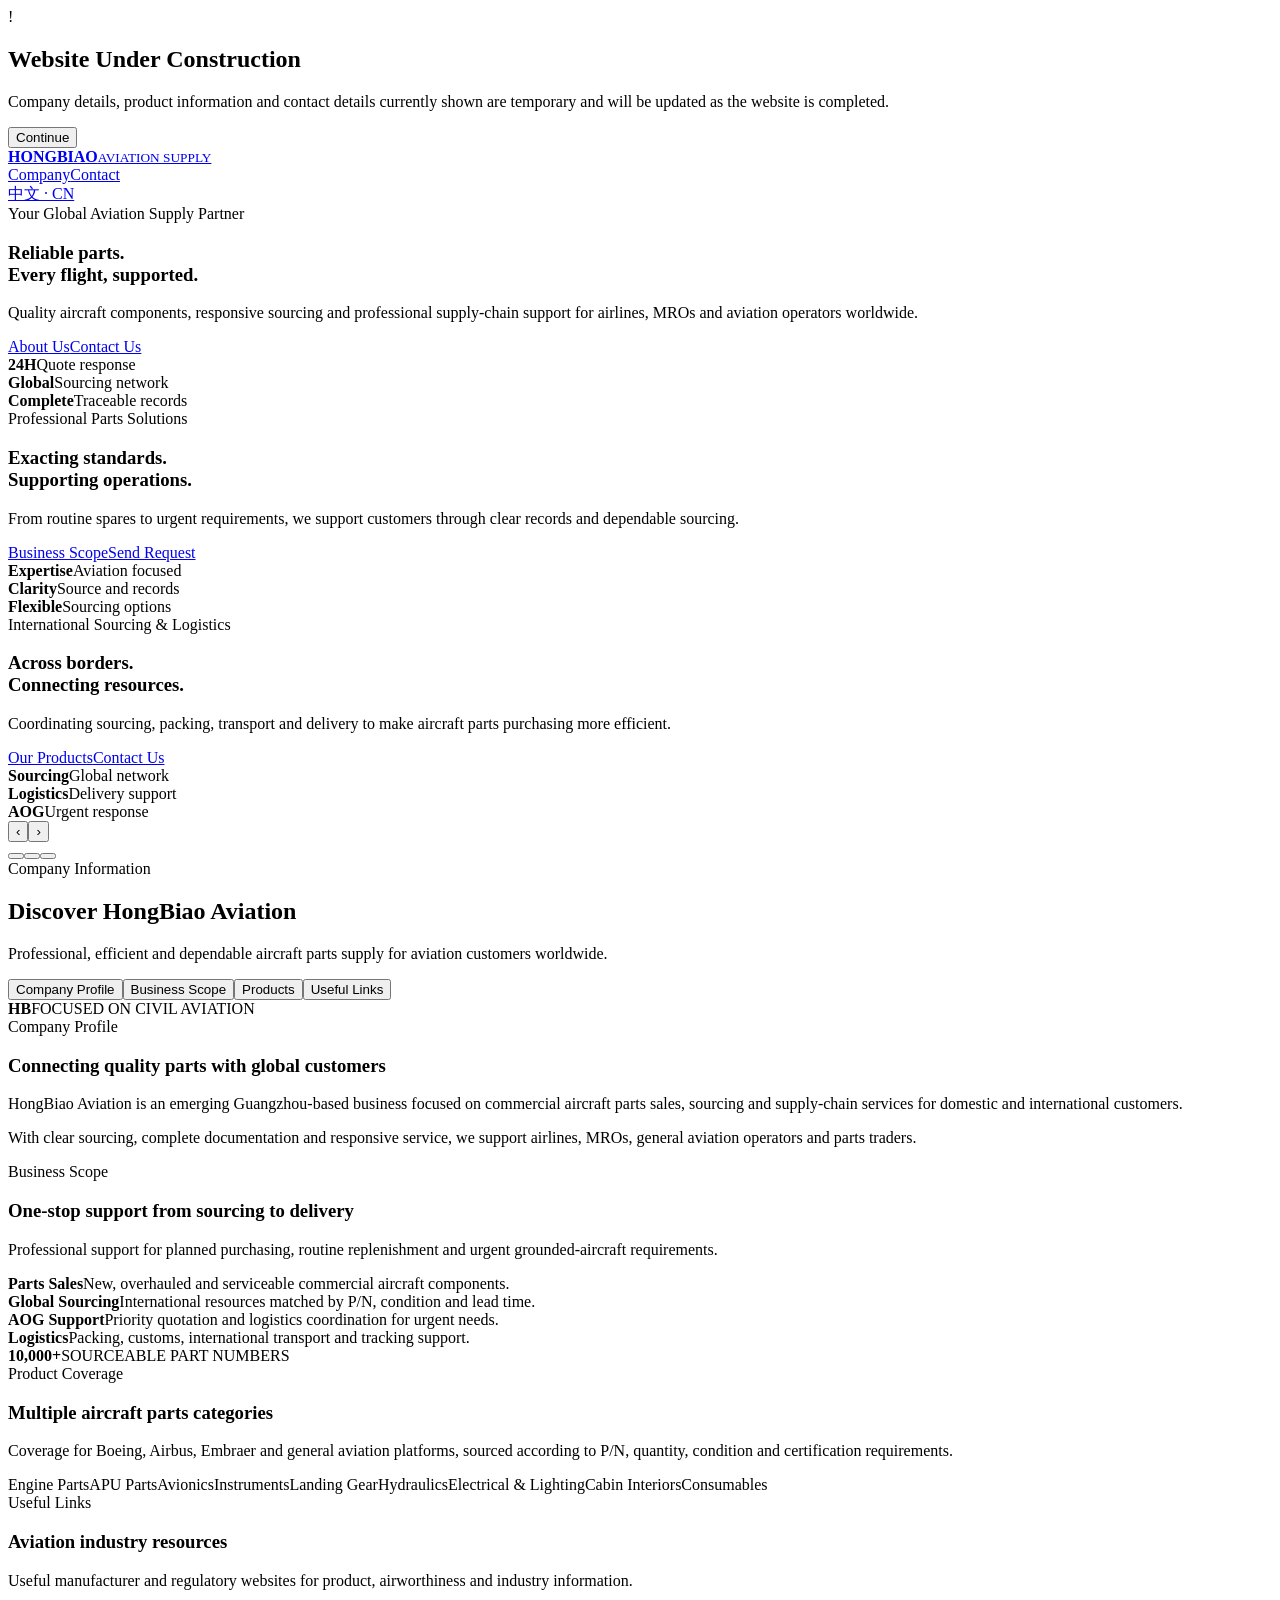
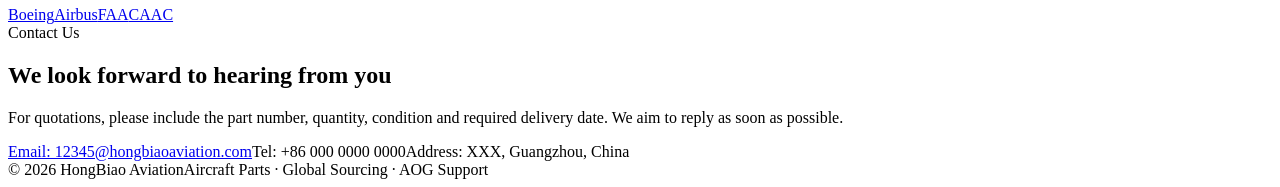
==== en.html @ 5df6536f "Create en.html" ====
<!DOCTYPE html>
<html lang="en">
<head>
  <meta charset="UTF-8"><meta name="viewport" content="width=device-width, initial-scale=1.0">
  <meta name="description" content="HongBiao Aviation provides aircraft parts sourcing and global supply-chain support.">
  <title>HongBiao Aviation | Reliable Aircraft Parts</title><link rel="stylesheet" href="styles.css">
</head>
<body>
  <div class="construction-modal" id="construction-modal" role="dialog" aria-modal="true" aria-labelledby="construction-title">
    <div class="construction-dialog">
      <div class="construction-icon">!</div>
      <h2 id="construction-title">Website Under Construction</h2>
      <p>Company details, product information and contact details currently shown are temporary and will be updated as the website is completed.</p>
      <button class="btn btn-primary" id="construction-close" type="button">Continue</button>
    </div>
  </div>
  <header class="site-header"><div class="container nav">
    <a class="brand" href="#top"><span class="brand-mark"></span><span><strong>HONGBIAO</strong><small>AVIATION SUPPLY</small></span></a>
    <nav class="nav-links"><a href="#information">Company</a><a href="#contact">Contact</a></nav>
    <a class="language" href="index.html">中文 · CN</a>
  </div></header>
  <main id="top">
    <section class="hero-carousel" aria-label="Company image carousel"><div class="hero-track"><div class="hero-slide"><section class="hero">
      <div class="container hero-grid"><div><div class="eyebrow">Your Global Aviation Supply Partner</div><h1>Reliable parts.<br><span>Every flight, supported.</span></h1><p class="hero-copy">Quality aircraft components, responsive sourcing and professional supply-chain support for airlines, MROs and aviation operators worldwide.</p><div class="actions"><a class="btn btn-primary" href="#information">About Us</a><a class="btn btn-secondary" href="#contact">Contact Us</a></div></div>
      <div class="plane-scene" aria-label="Commercial aircraft illustration"><div class="sun"></div><div class="plane"><div class="tail"></div><div class="fuselage"></div><div class="windows"></div><div class="wing"></div><div class="engine"></div></div><div class="runway-line"></div></div></div>
      <div class="stat-strip"><div class="container stats"><div class="stat"><strong>24H</strong><span>Quote response</span></div><div class="stat"><strong>Global</strong><span>Sourcing network</span></div><div class="stat"><strong>Complete</strong><span>Traceable records</span></div></div></div>
    </section></div>
    <div class="hero-slide"><section class="hero"><div class="container hero-grid"><div><div class="eyebrow">Professional Parts Solutions</div><h1>Exacting standards.<br><span>Supporting operations.</span></h1><p class="hero-copy">From routine spares to urgent requirements, we support customers through clear records and dependable sourcing.</p><div class="actions"><a class="btn btn-primary" href="#information">Business Scope</a><a class="btn btn-secondary" href="#contact">Send Request</a></div></div><div class="plane-scene"><div class="sun"></div><div class="turbine-visual"></div></div></div><div class="stat-strip"><div class="container stats"><div class="stat"><strong>Expertise</strong><span>Aviation focused</span></div><div class="stat"><strong>Clarity</strong><span>Source and records</span></div><div class="stat"><strong>Flexible</strong><span>Sourcing options</span></div></div></div></section></div>
    <div class="hero-slide"><section class="hero"><div class="container hero-grid"><div><div class="eyebrow">International Sourcing & Logistics</div><h1>Across borders.<br><span>Connecting resources.</span></h1><p class="hero-copy">Coordinating sourcing, packing, transport and delivery to make aircraft parts purchasing more efficient.</p><div class="actions"><a class="btn btn-primary" href="#information">Our Products</a><a class="btn btn-secondary" href="#contact">Contact Us</a></div></div><div class="plane-scene"><div class="sun"></div><div class="cargo-scene"><div class="cargo-plane"></div><div class="cargo-box box-one"></div><div class="cargo-box box-two"></div></div></div></div><div class="stat-strip"><div class="container stats"><div class="stat"><strong>Sourcing</strong><span>Global network</span></div><div class="stat"><strong>Logistics</strong><span>Delivery support</span></div><div class="stat"><strong>AOG</strong><span>Urgent response</span></div></div></div></section></div></div>
    <button class="carousel-arrow carousel-prev" type="button" aria-label="Previous slide">‹</button><button class="carousel-arrow carousel-next" type="button" aria-label="Next slide">›</button><div class="carousel-dots"><button class="carousel-dot active" type="button" aria-label="Slide 1"></button><button class="carousel-dot" type="button" aria-label="Slide 2"></button><button class="carousel-dot" type="button" aria-label="Slide 3"></button></div></section>
    <section class="tabs-section" id="information"><div class="container">
      <div class="tabs-intro"><div class="kicker">Company Information</div><h2>Discover HongBiao Aviation</h2><p>Professional, efficient and dependable aircraft parts supply for aviation customers worldwide.</p></div>
      <div class="tab-shell">
        <div class="tab-list" role="tablist"><button class="tab-button active" data-tab="intro" role="tab">Company Profile</button><button class="tab-button" data-tab="business" role="tab">Business Scope</button><button class="tab-button" data-tab="products" role="tab">Products</button><button class="tab-button" data-tab="links" role="tab">Useful Links</button></div>
        <article class="tab-panel active" id="intro"><div class="tab-layout"><div class="tab-feature"><div><strong>HB</strong><span>FOCUSED ON CIVIL AVIATION</span></div></div><div><div class="tab-label">Company Profile</div><h3>Connecting quality parts with global customers</h3><p>HongBiao Aviation is an emerging Guangzhou-based business focused on commercial aircraft parts sales, sourcing and supply-chain services for domestic and international customers.</p><p>With clear sourcing, complete documentation and responsive service, we support airlines, MROs, general aviation operators and parts traders.</p></div></div></article>
        <article class="tab-panel" id="business"><div class="tab-layout"><div><div class="tab-label">Business Scope</div><h3>One-stop support from sourcing to delivery</h3><p>Professional support for planned purchasing, routine replenishment and urgent grounded-aircraft requirements.</p></div><div class="info-grid"><div class="info-item"><strong>Parts Sales</strong><span>New, overhauled and serviceable commercial aircraft components.</span></div><div class="info-item"><strong>Global Sourcing</strong><span>International resources matched by P/N, condition and lead time.</span></div><div class="info-item"><strong>AOG Support</strong><span>Priority quotation and logistics coordination for urgent needs.</span></div><div class="info-item"><strong>Logistics</strong><span>Packing, customs, international transport and tracking support.</span></div></div></div></article>
        <article class="tab-panel" id="products"><div class="tab-layout"><div class="tab-feature"><div><strong>10,000+</strong><span>SOURCEABLE PART NUMBERS</span></div></div><div><div class="tab-label">Product Coverage</div><h3>Multiple aircraft parts categories</h3><p>Coverage for Boeing, Airbus, Embraer and general aviation platforms, sourced according to P/N, quantity, condition and certification requirements.</p><div class="product-tags"><span>Engine Parts</span><span>APU Parts</span><span>Avionics</span><span>Instruments</span><span>Landing Gear</span><span>Hydraulics</span><span>Electrical & Lighting</span><span>Cabin Interiors</span><span>Consumables</span></div></div></div></article>
        <article class="tab-panel" id="links"><div class="tab-layout"><div><div class="tab-label">Useful Links</div><h3>Aviation industry resources</h3><p>Useful manufacturer and regulatory websites for product, airworthiness and industry information.</p></div><div class="friend-links"><a href="https://www.boeing.com" target="_blank" rel="noopener">Boeing</a><a href="https://www.airbus.com" target="_blank" rel="noopener">Airbus</a><a href="https://www.faa.gov" target="_blank" rel="noopener">FAA</a><a href="http://www.caac.gov.cn" target="_blank" rel="noopener">CAAC</a></div></div></article>
      </div>
    </div></section>
    <section class="simple-contact" id="contact"><div class="container simple-contact-grid"><div><div class="kicker">Contact Us</div><h2>We look forward to hearing from you</h2><p>For quotations, please include the part number, quantity, condition and required delivery date. We aim to reply as soon as possible.</p></div><div class="contact-box"><a href="mailto:12345@hongbiaoaviation.com">Email: 12345@hongbiaoaviation.com</a><span>Tel: +86 000 0000 0000</span><span>Address: XXX, Guangzhou, China</span></div></div></section>
  </main>
  <footer class="footer"><div class="container footer-row"><span>© 2026 HongBiao Aviation</span><span>Aircraft Parts · Global Sourcing · AOG Support</span></div></footer>
  <script>
    const constructionModal = document.getElementById('construction-modal');
    document.getElementById('construction-close').addEventListener('click', () => {
      constructionModal.hidden = true;
    });
    document.querySelectorAll('.tab-button').forEach(button => button.addEventListener('click', () => {
      document.querySelectorAll('.tab-button, .tab-panel').forEach(item => item.classList.remove('active'));
      button.classList.add('active'); document.getElementById(button.dataset.tab).classList.add('active');
    }));
    const track = document.querySelector('.hero-track'), slides = document.querySelectorAll('.hero-slide'), dots = document.querySelectorAll('.carousel-dot');
    let currentSlide = 0, carouselTimer;
    function showSlide(index) { currentSlide = (index + slides.length) % slides.length; track.style.transform = `translateX(-${currentSlide * 100}%)`; dots.forEach((dot, i) => dot.classList.toggle('active', i === currentSlide)); }
    function startCarousel() { clearInterval(carouselTimer); carouselTimer = setInterval(() => showSlide(currentSlide + 1), 5000); }
    document.querySelector('.carousel-prev').addEventListener('click', () => { showSlide(currentSlide - 1); startCarousel(); });
    document.querySelector('.carousel-next').addEventListener('click', () => { showSlide(currentSlide + 1); startCarousel(); });
    dots.forEach((dot, i) => dot.addEventListener('click', () => { showSlide(i); startCarousel(); }));
    startCarousel();
  </script>
</body>
</html>
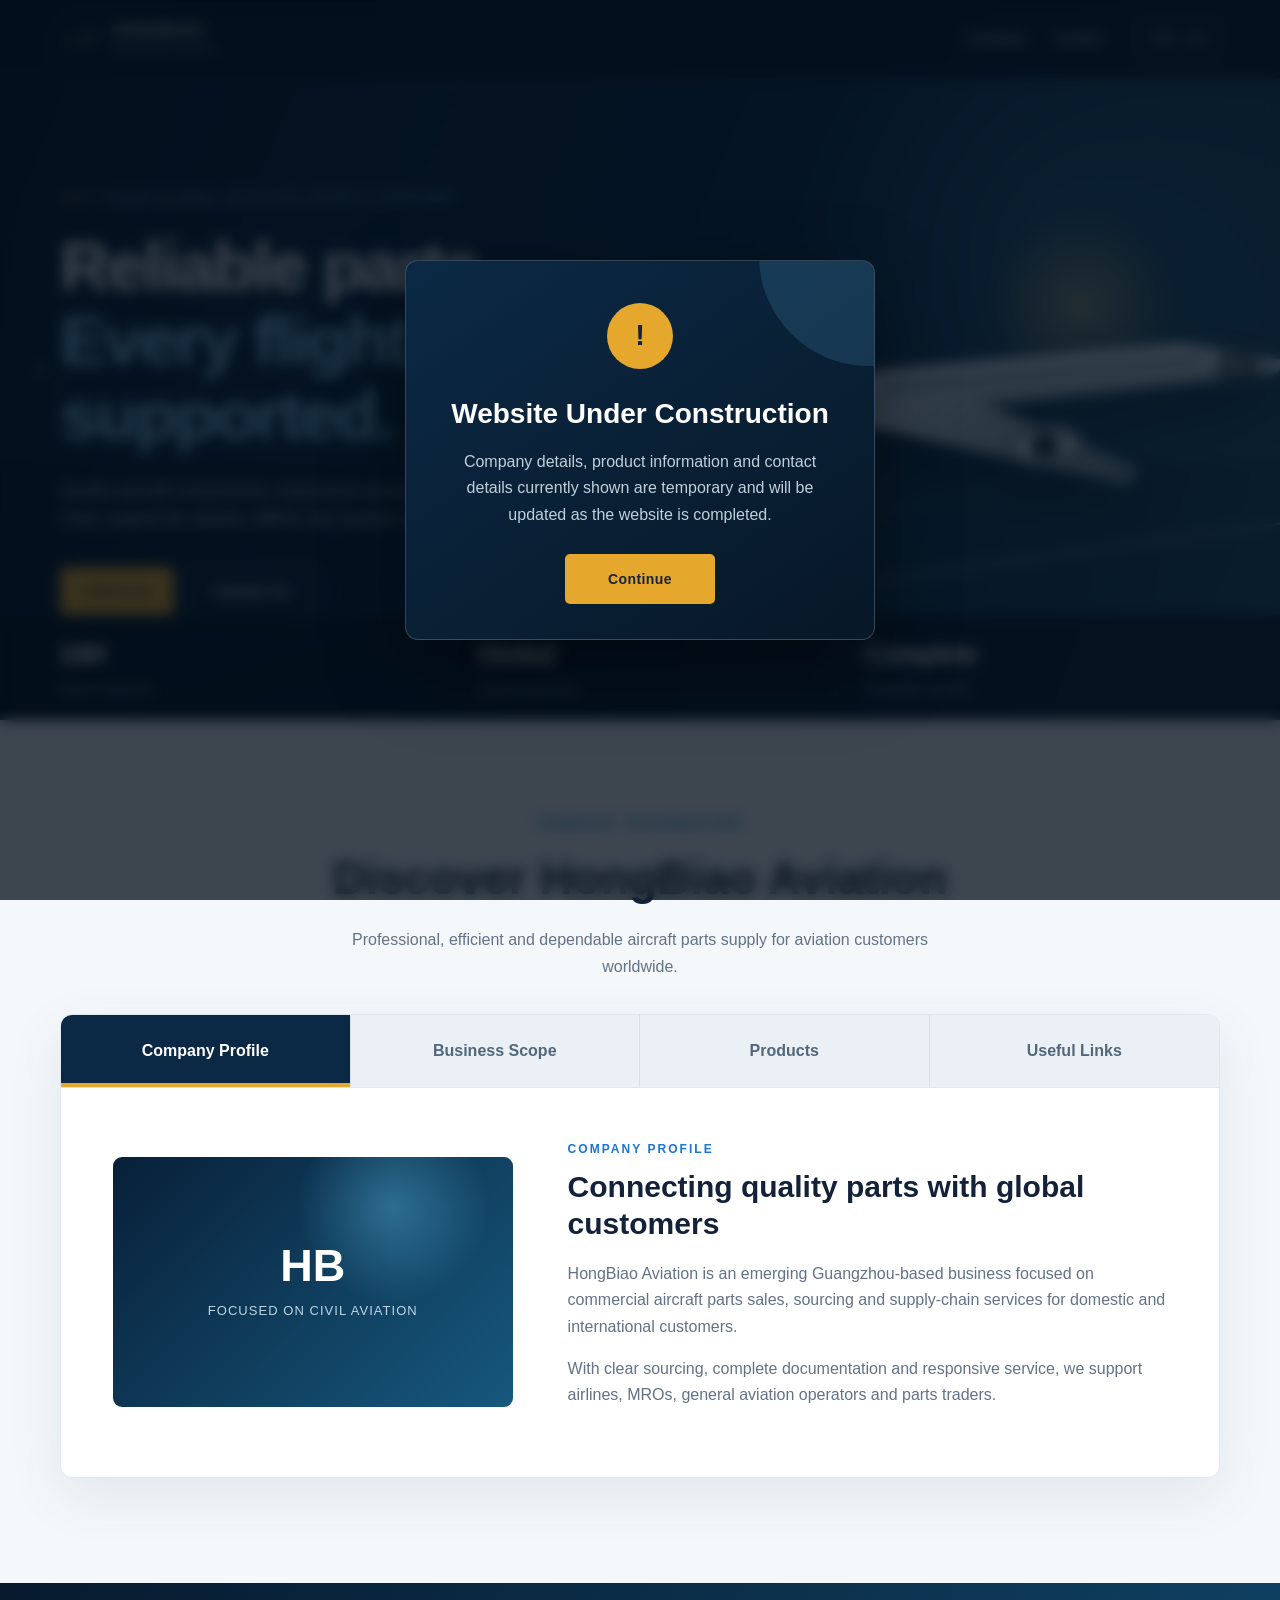
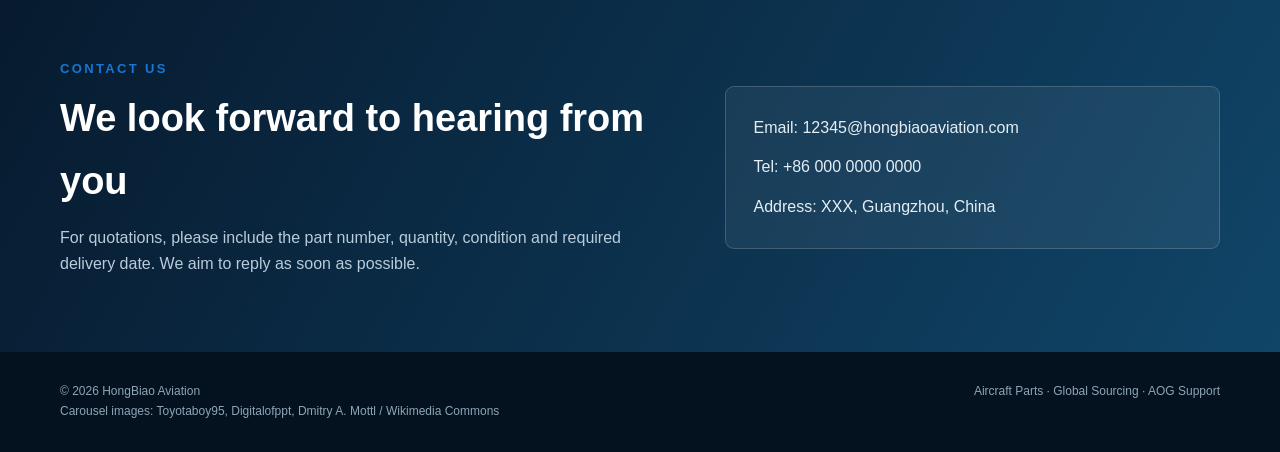
==== commit a78a76a7: "Update English carousel imagery" ====
--- a/en.html
+++ b/en.html
@@ -40,7 +40,7 @@
     </div></section>
     <section class="simple-contact" id="contact"><div class="container simple-contact-grid"><div><div class="kicker">Contact Us</div><h2>We look forward to hearing from you</h2><p>For quotations, please include the part number, quantity, condition and required delivery date. We aim to reply as soon as possible.</p></div><div class="contact-box"><a href="mailto:12345@hongbiaoaviation.com">Email: 12345@hongbiaoaviation.com</a><span>Tel: +86 000 0000 0000</span><span>Address: XXX, Guangzhou, China</span></div></div></section>
   </main>
-  <footer class="footer"><div class="container footer-row"><span>© 2026 HongBiao Aviation</span><span>Aircraft Parts · Global Sourcing · AOG Support</span></div></footer>
+  <footer class="footer"><div class="container"><div class="footer-row"><span>© 2026 HongBiao Aviation</span><span>Aircraft Parts · Global Sourcing · AOG Support</span></div><div class="image-credits">Carousel images: <a href="https://commons.wikimedia.org/wiki/File:HKIA_at_night.jpg">Toyotaboy95</a>, <a href="https://commons.wikimedia.org/wiki/File:ISMALA.jpg">Digitalofppt</a>, <a href="https://commons.wikimedia.org/wiki/File:Airbus_A380.jpg">Dmitry A. Mottl</a> / Wikimedia Commons</div></div></footer>
   <script>
     const constructionModal = document.getElementById('construction-modal');
     document.getElementById('construction-close').addEventListener('click', () => {
--- a/styles.css
+++ b/styles.css
@@ -0,0 +1,401 @@
+:root {
+  --navy: #071a2e;
+  --navy-2: #0b2844;
+  --blue: #1976d2;
+  --sky: #5db6e8;
+  --gold: #e5a72c;
+  --ink: #132238;
+  --muted: #637286;
+  --line: #dfe7ef;
+  --paper: #f5f8fb;
+  --white: #fff;
+}
+
+* { box-sizing: border-box; }
+html { scroll-behavior: smooth; }
+body {
+  margin: 0;
+  overflow-x: hidden;
+  color: var(--ink);
+  background: var(--white);
+  font-family: Inter, "Noto Sans SC", "Microsoft YaHei", Arial, sans-serif;
+  line-height: 1.65;
+}
+
+a { color: inherit; text-decoration: none; }
+.container { width: min(1160px, calc(100% - 40px)); margin: 0 auto; }
+
+.site-header {
+  position: fixed;
+  inset: 0 0 auto;
+  z-index: 20;
+  color: var(--white);
+  background: rgba(5, 21, 38, .88);
+  border-bottom: 1px solid rgba(255,255,255,.1);
+  backdrop-filter: blur(14px);
+}
+
+.nav { height: 78px; display: flex; align-items: center; gap: 34px; }
+.brand { display: flex; align-items: center; gap: 12px; margin-right: auto; }
+.brand-mark {
+  position: relative;
+  width: 41px;
+  height: 41px;
+  border: 1px solid rgba(255,255,255,.28);
+  border-radius: 50%;
+}
+.brand-mark::before {
+  content: "";
+  position: absolute;
+  width: 27px;
+  height: 8px;
+  left: 7px;
+  top: 16px;
+  background: linear-gradient(90deg, var(--gold), #fff);
+  clip-path: polygon(0 40%, 70% 40%, 100% 0, 82% 50%, 100% 100%, 70% 60%, 0 60%);
+  transform: rotate(-10deg);
+}
+.brand strong { display: block; font-size: 15px; letter-spacing: .08em; }
+.brand small { display: block; color: #a9bfd2; font-size: 10px; letter-spacing: .14em; }
+.nav-links { display: flex; gap: 28px; font-size: 14px; color: #d9e6f0; }
+.nav-links a:hover { color: var(--white); }
+.language {
+  padding: 8px 13px;
+  border: 1px solid rgba(255,255,255,.3);
+  border-radius: 6px;
+  color: var(--white);
+  font-size: 13px;
+}
+.language:hover { background: rgba(255,255,255,.1); }
+
+.hero {
+  position: relative;
+  min-height: 720px;
+  display: grid;
+  align-items: center;
+  overflow: hidden;
+  color: var(--white);
+  background:
+    radial-gradient(circle at 83% 33%, rgba(99,189,235,.2), transparent 22%),
+    linear-gradient(112deg, #061629 0%, #0a2b49 54%, #245b78 100%);
+}
+.hero-carousel { position: relative; overflow: hidden; }
+.hero-track { display: flex; transition: transform .65s cubic-bezier(.65,0,.35,1); }
+.hero-slide { position: relative; min-width: 100%; }
+.hero-slide:nth-child(2) .hero {
+  background:
+    radial-gradient(circle at 79% 43%, rgba(153,217,242,.24), transparent 24%),
+    linear-gradient(112deg, #061629 0%, #12354e 55%, #496d7d 100%);
+}
+.hero-slide:nth-child(3) .hero {
+  background:
+    radial-gradient(circle at 82% 32%, rgba(229,167,44,.18), transparent 22%),
+    linear-gradient(112deg, #071827 0%, #153a51 56%, #735c38 130%);
+}
+.carousel-arrow {
+  position: absolute;
+  z-index: 8;
+  top: 48%;
+  width: 44px;
+  height: 44px;
+  border: 1px solid rgba(255,255,255,.28);
+  border-radius: 50%;
+  color: #fff;
+  background: rgba(4,18,31,.42);
+  font-size: 25px;
+  cursor: pointer;
+  backdrop-filter: blur(7px);
+}
+.carousel-arrow:hover { background: rgba(4,18,31,.72); }
+.carousel-prev { left: 20px; }
+.carousel-next { right: 20px; }
+.carousel-dots { position: absolute; z-index: 9; left: 50%; bottom: 122px; display: flex; gap: 9px; transform: translateX(-50%); }
+.carousel-dot { width: 9px; height: 9px; padding: 0; border: 1px solid rgba(255,255,255,.7); border-radius: 50%; background: transparent; cursor: pointer; }
+.carousel-dot.active { width: 26px; border-radius: 10px; background: var(--gold); border-color: var(--gold); }
+.turbine-visual { position: absolute; width: 300px; height: 300px; right: 52px; top: 62px; border: 36px solid #b9cbd5; border-radius: 50%; box-shadow: inset 0 0 0 10px #597486, 0 28px 50px rgba(0,0,0,.38); }
+.turbine-visual::before { content: ""; position: absolute; inset: 35px; border-radius: 50%; background: repeating-conic-gradient(#7892a0 0 8deg, #d3dfe5 9deg 17deg); box-shadow: inset 0 0 0 50px #173449; }
+.turbine-visual::after { content: ""; position: absolute; width: 48px; height: 48px; left: 50%; top: 50%; border-radius: 50%; background: #081725; transform: translate(-50%,-50%); box-shadow: 0 0 0 13px #7e98a6; }
+.cargo-scene { position: absolute; inset: 90px -20px 30px 40px; }
+.cargo-box { position: absolute; bottom: 55px; width: 145px; height: 115px; background: linear-gradient(135deg,#d7b477,#977342); border: 4px solid #75552f; box-shadow: 0 18px 25px rgba(0,0,0,.28); }
+.cargo-box::before, .cargo-box::after { content:""; position:absolute; background:#6d4e2c; }
+.cargo-box::before { width: 7px; height: 100%; left: 48%; }
+.cargo-box::after { width: 100%; height: 7px; top: 48%; }
+.box-one { right: 235px; }
+.box-two { right: 74px; bottom: 34px; transform: scale(.82); }
+.cargo-plane { position:absolute; right:0; top:15px; width:430px; height:75px; border-radius:50%; background:linear-gradient(#f5fbfe,#8ba3b1); clip-path:polygon(0 40%,80% 4%,100% 48%,95% 70%,15% 88%); transform:rotate(-4deg); }
+.cargo-plane::before { content:""; position:absolute; width:220px; height:90px; left:120px; top:35px; background:#afc0ca; clip-path:polygon(20% 0,100% 85%,92% 100%,0 25%); }
+.hero::before {
+  content: "";
+  position: absolute;
+  inset: auto 0 0;
+  height: 36%;
+  opacity: .35;
+  background:
+    linear-gradient(165deg, transparent 47%, rgba(255,255,255,.16) 48%, transparent 49%) 0 0 / 100% 100%,
+    linear-gradient(90deg, rgba(1,11,22,.9), rgba(17,49,71,.65));
+}
+.hero-grid { position: relative; display: grid; grid-template-columns: 1.05fr .95fr; align-items: center; padding-top: 78px; }
+.eyebrow { display: inline-flex; align-items: center; gap: 10px; color: #9fd7f3; font-size: 13px; letter-spacing: .18em; text-transform: uppercase; }
+.eyebrow::before { content: ""; width: 32px; height: 2px; background: var(--gold); }
+.hero h1 { max-width: 700px; margin: 20px 0 24px; font-size: clamp(45px, 5.4vw, 76px); line-height: 1.08; letter-spacing: -.035em; }
+.hero h1 span { color: #83cef2; }
+.hero-copy { max-width: 590px; margin: 0 0 34px; color: #c4d6e4; font-size: 17px; }
+.actions { display: flex; gap: 14px; flex-wrap: wrap; }
+.btn { display: inline-flex; align-items: center; justify-content: center; min-height: 50px; padding: 0 24px; border-radius: 5px; font-size: 14px; font-weight: 700; letter-spacing: .03em; transition: .2s ease; }
+.btn-primary { background: var(--gold); color: #172437; }
+.btn-primary:hover { background: #f0b642; transform: translateY(-2px); }
+.btn-secondary { border: 1px solid rgba(255,255,255,.36); color: var(--white); }
+.btn-secondary:hover { background: rgba(255,255,255,.08); }
+
+.plane-scene { position: relative; height: 430px; }
+.sun { position: absolute; right: 8%; top: 6%; width: 190px; height: 190px; border-radius: 50%; background: radial-gradient(circle, rgba(255,213,138,.45), rgba(255,195,90,.06) 60%, transparent 70%); }
+.plane {
+  position: absolute;
+  width: 570px;
+  height: 165px;
+  right: -75px;
+  top: 122px;
+  filter: drop-shadow(0 26px 24px rgba(0,0,0,.35));
+  transform: rotate(-4deg);
+}
+.fuselage {
+  position: absolute;
+  width: 480px;
+  height: 62px;
+  right: 8px;
+  top: 47px;
+  border-radius: 60% 18% 20% 55%;
+  background: linear-gradient(#f8fcff, #b8cbd7 58%, #7893a3);
+  clip-path: polygon(0 38%, 9% 14%, 79% 4%, 100% 43%, 98% 62%, 18% 88%, 2% 68%);
+}
+.windows { position: absolute; z-index: 2; width: 315px; height: 7px; top: 65px; right: 95px; opacity: .8; background: repeating-linear-gradient(90deg, #143d5e 0 7px, transparent 7px 14px); transform: skewY(-1deg); }
+.wing {
+  position: absolute;
+  z-index: 3;
+  width: 305px;
+  height: 112px;
+  right: 150px;
+  top: 75px;
+  background: linear-gradient(145deg, #dbe6ed, #758d9c);
+  clip-path: polygon(34% 0, 96% 86%, 92% 100%, 0 25%);
+}
+.tail {
+  position: absolute;
+  width: 100px;
+  height: 104px;
+  left: 23px;
+  top: 1px;
+  background: linear-gradient(130deg, #e8f1f5, #607d91);
+  clip-path: polygon(68% 0, 100% 76%, 0 100%, 35% 66%);
+}
+.engine {
+  position: absolute;
+  z-index: 4;
+  width: 78px;
+  height: 42px;
+  right: 215px;
+  top: 121px;
+  border: 7px solid #809aa9;
+  border-radius: 50%;
+  background: radial-gradient(circle, #182c3a 0 26%, #617a89 28% 42%, #d5e1e6 45%);
+}
+.runway-line { position: absolute; right: -20%; bottom: 48px; width: 125%; height: 2px; background: rgba(255,255,255,.5); transform: rotate(-8deg); }
+.stat-strip { position: absolute; inset: auto 0 0; background: rgba(4,17,31,.75); border-top: 1px solid rgba(255,255,255,.1); backdrop-filter: blur(8px); }
+.stats { min-height: 105px; display: grid; grid-template-columns: repeat(3, 1fr); align-items: center; }
+.stat { padding-left: 30px; border-left: 1px solid rgba(255,255,255,.14); }
+.stat:first-child { padding-left: 0; border: 0; }
+.stat strong { display: block; color: var(--white); font-size: 25px; }
+.stat span { color: #9eb4c5; font-size: 13px; }
+
+.section { padding: 100px 0; }
+.section-soft { background: var(--paper); }
+.section-head { display: flex; align-items: end; justify-content: space-between; gap: 30px; margin-bottom: 48px; }
+.kicker { color: var(--blue); font-size: 13px; font-weight: 800; letter-spacing: .18em; text-transform: uppercase; }
+.section h2 { max-width: 690px; margin: 10px 0 0; font-size: clamp(31px, 4vw, 48px); line-height: 1.2; letter-spacing: -.025em; }
+.section-head p { max-width: 410px; margin: 0; color: var(--muted); }
+.cards { display: grid; grid-template-columns: repeat(3, 1fr); gap: 22px; }
+.card { padding: 34px; background: var(--white); border: 1px solid var(--line); border-radius: 9px; box-shadow: 0 10px 32px rgba(21,54,82,.05); transition: .25s ease; }
+.card:hover { transform: translateY(-5px); box-shadow: 0 16px 38px rgba(21,54,82,.1); }
+.icon { width: 52px; height: 52px; display: grid; place-items: center; margin-bottom: 28px; border-radius: 8px; background: #eaf4fb; color: var(--blue); font-size: 23px; }
+.card h3 { margin: 0 0 12px; font-size: 20px; }
+.card p { margin: 0; color: var(--muted); font-size: 14px; }
+
+.about-grid { display: grid; grid-template-columns: .9fr 1.1fr; gap: 80px; align-items: center; }
+.visual-panel { position: relative; min-height: 460px; overflow: hidden; border-radius: 10px; background: linear-gradient(145deg, #0d3150, #277da8); }
+.visual-panel::before { content: ""; position: absolute; width: 380px; height: 380px; left: -80px; top: -90px; border: 1px solid rgba(255,255,255,.18); border-radius: 50%; box-shadow: 0 0 0 70px rgba(255,255,255,.035), 0 0 0 140px rgba(255,255,255,.025); }
+.part-ring { position: absolute; width: 230px; height: 230px; left: 50%; top: 50%; transform: translate(-50%,-50%); border: 35px solid #b9ccd7; border-radius: 50%; box-shadow: inset 0 0 0 8px #587385, 0 25px 50px rgba(0,0,0,.3); }
+.part-ring::before { content: ""; position: absolute; inset: 35px; border-radius: 50%; background: radial-gradient(circle, #0b1f30 0 22%, #506b7b 24% 30%, #142c3d 32% 58%, #6e8795 60%); }
+.badge { position: absolute; right: 24px; bottom: 24px; width: 155px; padding: 18px; color: var(--white); background: rgba(5,23,38,.82); border-left: 3px solid var(--gold); font-size: 12px; }
+.about-copy p { color: var(--muted); }
+.checks { display: grid; grid-template-columns: 1fr 1fr; gap: 14px 24px; margin-top: 30px; }
+.check { font-weight: 700; font-size: 14px; }
+.check::before { content: "✓"; display: inline-grid; place-items: center; width: 22px; height: 22px; margin-right: 9px; border-radius: 50%; background: #e8f5fc; color: var(--blue); }
+
+.contact { color: var(--white); background: linear-gradient(120deg, var(--navy), #103b5e); }
+.contact-grid { display: grid; grid-template-columns: 1fr .9fr; gap: 80px; align-items: center; }
+.contact h2 { margin-top: 12px; }
+.contact p { color: #b5c8d7; }
+.contact-list { display: grid; gap: 12px; margin-top: 30px; color: #e0ebf2; font-size: 14px; }
+.form { padding: 32px; background: var(--white); border-radius: 10px; color: var(--ink); }
+.field { margin-bottom: 15px; }
+.field label { display: block; margin-bottom: 6px; font-size: 12px; font-weight: 800; color: #526276; }
+.field input, .field textarea { width: 100%; padding: 13px 14px; border: 1px solid #d9e2ea; border-radius: 5px; font: inherit; }
+.field textarea { min-height: 90px; resize: vertical; }
+.form .btn { width: 100%; border: 0; cursor: pointer; }
+
+.footer { padding: 30px 0; color: #8ea5b6; background: #04111e; font-size: 12px; }
+.footer-row { display: flex; justify-content: space-between; gap: 20px; }
+
+.tabs-section { padding: 92px 0 105px; background: var(--paper); }
+.tabs-intro { margin-bottom: 34px; text-align: center; }
+.tabs-intro h2 { margin: 8px 0 10px; font-size: clamp(30px, 4vw, 46px); }
+.tabs-intro p { max-width: 650px; margin: auto; color: var(--muted); }
+.tab-shell { overflow: hidden; background: var(--white); border: 1px solid var(--line); border-radius: 12px; box-shadow: 0 18px 55px rgba(22,55,83,.09); }
+.tab-list { display: grid; grid-template-columns: repeat(4, 1fr); background: #eaf0f5; border-bottom: 1px solid var(--line); }
+.tab-button {
+  min-height: 72px;
+  padding: 12px;
+  border: 0;
+  border-right: 1px solid #d5e0e9;
+  color: #52677a;
+  background: transparent;
+  font: inherit;
+  font-weight: 800;
+  cursor: pointer;
+  transition: .2s ease;
+}
+.tab-button:last-child { border-right: 0; }
+.tab-button:hover { color: var(--blue); background: #f4f8fb; }
+.tab-button.active { color: var(--white); background: var(--navy-2); box-shadow: inset 0 -4px var(--gold); }
+.tab-panel { display: none; min-height: 380px; padding: 52px; }
+.tab-panel.active { display: block; animation: tabFade .25s ease; }
+@keyframes tabFade { from { opacity: 0; transform: translateY(7px); } to { opacity: 1; transform: none; } }
+.tab-layout { display: grid; grid-template-columns: .8fr 1.2fr; gap: 55px; align-items: center; }
+.tab-label { color: var(--blue); font-size: 12px; font-weight: 900; letter-spacing: .17em; text-transform: uppercase; }
+.tab-panel h3 { margin: 8px 0 18px; font-size: 30px; line-height: 1.25; }
+.tab-panel p { color: var(--muted); }
+.tab-feature {
+  min-height: 250px;
+  display: grid;
+  place-items: center;
+  padding: 35px;
+  overflow: hidden;
+  color: var(--white);
+  text-align: center;
+  border-radius: 9px;
+  background:
+    radial-gradient(circle at 70% 20%, rgba(100,199,242,.35), transparent 28%),
+    linear-gradient(135deg, #082039, #16587d);
+}
+.tab-feature strong { display: block; font-size: 45px; line-height: 1; }
+.tab-feature span { display: block; margin-top: 12px; color: #bcd6e6; font-size: 13px; letter-spacing: .08em; }
+.info-grid { display: grid; grid-template-columns: 1fr 1fr; gap: 16px; }
+.info-item { padding: 20px; border: 1px solid var(--line); border-radius: 7px; background: #fbfdff; }
+.info-item strong { display: block; margin-bottom: 5px; color: var(--navy-2); }
+.info-item span { color: var(--muted); font-size: 13px; }
+.product-tags { display: flex; flex-wrap: wrap; gap: 12px; margin-top: 25px; }
+.product-tags span { padding: 9px 14px; color: #245272; background: #eaf5fb; border: 1px solid #cce5f2; border-radius: 4px; font-size: 13px; }
+.friend-links { display: grid; grid-template-columns: repeat(2, 1fr); gap: 14px; }
+.friend-links a { padding: 19px 20px; border: 1px solid var(--line); border-radius: 7px; color: var(--navy-2); font-weight: 800; background: #fbfdff; }
+.friend-links a::after { content: " ↗"; color: var(--blue); }
+.friend-links a:hover { border-color: #9ccce7; background: #f1f9fd; }
+.simple-contact { padding: 75px 0; color: var(--white); background: linear-gradient(120deg, var(--navy), #104568); }
+.simple-contact-grid { display: grid; grid-template-columns: 1.2fr 1fr; gap: 70px; align-items: center; }
+.simple-contact h2 { margin: 8px 0 12px; font-size: 38px; }
+.simple-contact p { margin: 0; color: #b9ccda; }
+.contact-box { display: grid; gap: 13px; padding: 28px; border: 1px solid rgba(255,255,255,.17); border-radius: 9px; background: rgba(255,255,255,.06); }
+.contact-box a, .contact-box span { color: #e4eef4; }
+.contact-box a, .contact-box span { overflow-wrap: anywhere; }
+
+.construction-modal {
+  position: fixed;
+  z-index: 100;
+  inset: 0;
+  display: grid;
+  place-items: center;
+  padding: 20px;
+  background: rgba(3, 14, 26, .76);
+  backdrop-filter: blur(7px);
+}
+.construction-modal[hidden] { display: none; }
+.construction-dialog {
+  position: relative;
+  width: min(470px, 100%);
+  padding: 42px 38px 35px;
+  overflow: hidden;
+  border: 1px solid rgba(255,255,255,.18);
+  border-radius: 13px;
+  color: var(--white);
+  text-align: center;
+  background: linear-gradient(145deg, #0b2945, #071827);
+  box-shadow: 0 28px 80px rgba(0,0,0,.4);
+}
+.construction-dialog::before {
+  content: "";
+  position: absolute;
+  width: 220px;
+  height: 220px;
+  right: -105px;
+  top: -115px;
+  border-radius: 50%;
+  background: rgba(93,182,232,.16);
+}
+.construction-icon {
+  position: relative;
+  width: 66px;
+  height: 66px;
+  display: grid;
+  place-items: center;
+  margin: 0 auto 22px;
+  border-radius: 50%;
+  color: #172437;
+  background: var(--gold);
+  font-size: 29px;
+  font-weight: 900;
+}
+.construction-dialog h2 { position: relative; margin: 0 0 12px; font-size: 28px; }
+.construction-dialog p { position: relative; margin: 0 auto 26px; color: #bfd0dc; }
+.construction-dialog .btn { position: relative; min-width: 150px; border: 0; cursor: pointer; }
+
+@media (max-width: 900px) {
+  .nav-links { display: none; }
+  .hero { min-height: 820px; }
+  .hero-grid { grid-template-columns: 1fr; padding-top: 130px; }
+  .plane-scene { height: 300px; }
+  .plane { transform: scale(.74) rotate(-4deg); transform-origin: right center; top: 55px; }
+  .turbine-visual { transform: scale(.7); transform-origin: right top; right: 20px; }
+  .cargo-scene { transform: scale(.76); transform-origin: right top; right: -30px; }
+  .cards { grid-template-columns: 1fr; }
+  .about-grid, .contact-grid { grid-template-columns: 1fr; gap: 45px; }
+  .tab-layout, .simple-contact-grid { grid-template-columns: 1fr; gap: 35px; }
+  .section-head { display: block; }
+  .section-head p { margin-top: 18px; }
+}
+
+@media (max-width: 600px) {
+  .container { width: min(100% - 28px, 1160px); }
+  .brand small { display: none; }
+  .nav { height: 68px; }
+  .hero { min-height: 850px; }
+  .hero h1 { font-size: 43px; }
+  .plane { right: -110px; transform: scale(.63) rotate(-4deg); }
+  .carousel-arrow { display: none; }
+  .carousel-dots { bottom: 112px; }
+  .turbine-visual { right: 35px; top: 30px; transform: scale(.58); }
+  .cargo-scene { top: 50px; right: -75px; transform: scale(.58); }
+  .stats { grid-template-columns: 1fr 1fr 1fr; }
+  .stat { padding-left: 12px; }
+  .stat strong { font-size: 18px; }
+  .stat span { font-size: 10px; }
+  .section { padding: 72px 0; }
+  .visual-panel { min-height: 350px; }
+  .checks { grid-template-columns: 1fr; }
+  .tab-list { grid-template-columns: 1fr 1fr; }
+  .tab-button:nth-child(2) { border-right: 0; }
+  .tab-button { min-height: 60px; border-bottom: 1px solid #d5e0e9; }
+  .tab-panel { min-height: 0; padding: 28px 20px; }
+  .info-grid, .friend-links { grid-template-columns: 1fr; }
+  .construction-dialog { padding: 35px 23px 28px; }
+  .construction-dialog h2 { font-size: 24px; }
+  .footer-row { display: block; }
+}
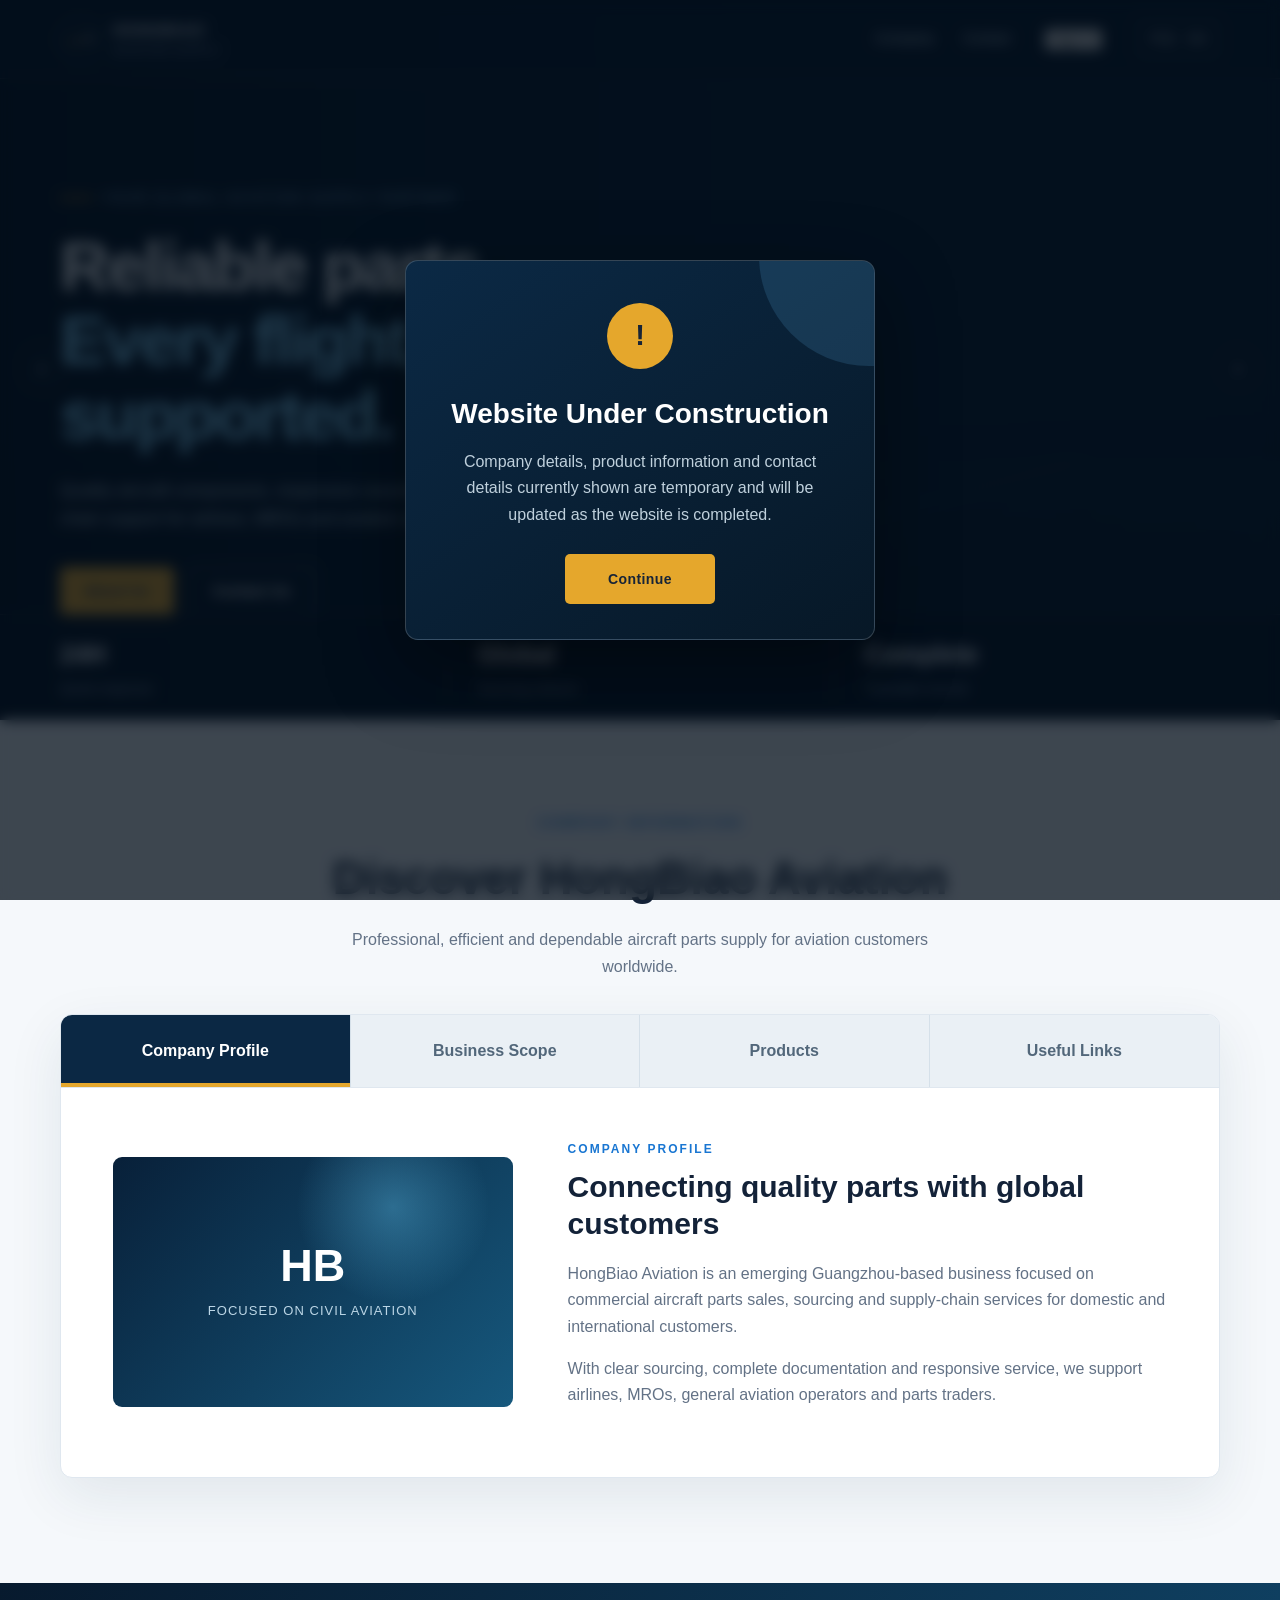
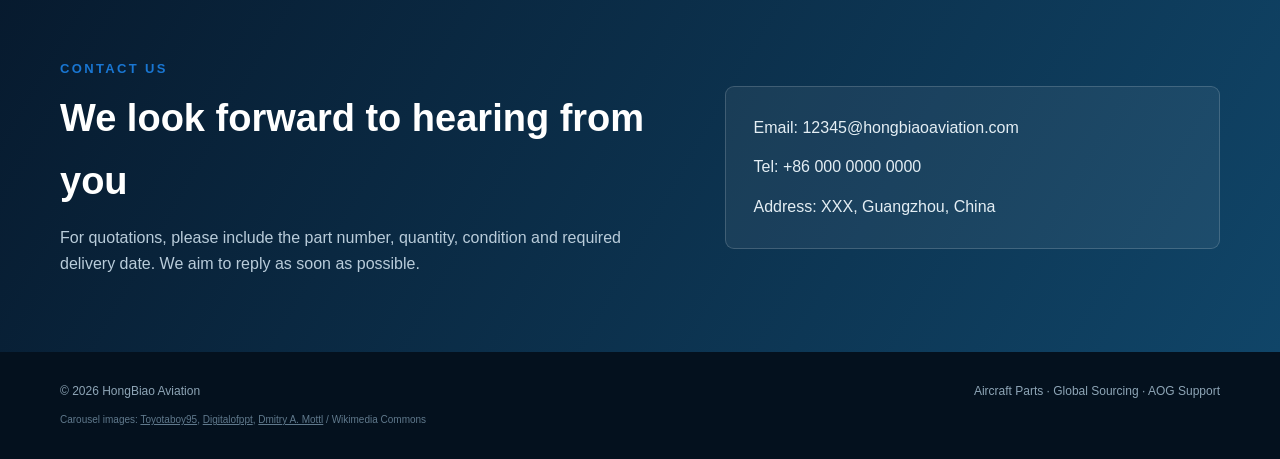
==== commit 1cac35a5: "Add secure staff portal login" ====
--- a/en.html
+++ b/en.html
@@ -14,9 +14,25 @@
       <button class="btn btn-primary" id="construction-close" type="button">Continue</button>
     </div>
   </div>
+  <div class="portal-modal" id="portal-modal" hidden role="dialog" aria-modal="true" aria-labelledby="portal-title">
+    <div class="portal-dialog">
+      <button class="portal-close" id="portal-close" type="button" aria-label="Close">×</button>
+      <div class="portal-badge">HB</div>
+      <div class="kicker">STAFF PORTAL</div>
+      <h2 id="portal-title">Trade Portal Login</h2>
+      <p>This secure area is for company staff. Successful login opens the operations workspace.</p>
+      <form class="portal-form" method="post" action="https://portal.hongbiaoaviation.com/login">
+        <label><span>Username</span><input name="username" autocomplete="username" required></label>
+        <label><span>Password</span><input type="password" name="password" autocomplete="current-password" required></label>
+        <button class="btn btn-primary" type="submit">Secure Sign In</button>
+      </form>
+      <small>For account assistance, please contact the system administrator.</small>
+    </div>
+  </div>
   <header class="site-header"><div class="container nav">
     <a class="brand" href="#top"><span class="brand-mark"></span><span><strong>HONGBIAO</strong><small>AVIATION SUPPLY</small></span></a>
     <nav class="nav-links"><a href="#information">Company</a><a href="#contact">Contact</a></nav>
+    <button class="portal-login" id="portal-open" type="button">Sign In</button>
     <a class="language" href="index.html">中文 · CN</a>
   </div></header>
   <main id="top">
@@ -46,6 +62,20 @@
     document.getElementById('construction-close').addEventListener('click', () => {
       constructionModal.hidden = true;
     });
+    const portalModal = document.getElementById('portal-modal');
+    const portalOpen = document.getElementById('portal-open');
+    const portalClose = document.getElementById('portal-close');
+    portalOpen.addEventListener('click', () => {
+      portalModal.hidden = false;
+      portalModal.querySelector('input').focus();
+    });
+    portalClose.addEventListener('click', () => { portalModal.hidden = true; });
+    portalModal.addEventListener('click', event => {
+      if (event.target === portalModal) portalModal.hidden = true;
+    });
+    document.addEventListener('keydown', event => {
+      if (event.key === 'Escape' && !portalModal.hidden) portalModal.hidden = true;
+    });
     document.querySelectorAll('.tab-button').forEach(button => button.addEventListener('click', () => {
       document.querySelectorAll('.tab-button, .tab-panel').forEach(item => item.classList.remove('active'));
       button.classList.add('active'); document.getElementById(button.dataset.tab).classList.add('active');
--- a/styles.css
+++ b/styles.css
@@ -75,22 +75,24 @@
   align-items: center;
   overflow: hidden;
   color: var(--white);
-  background:
-    radial-gradient(circle at 83% 33%, rgba(99,189,235,.2), transparent 22%),
-    linear-gradient(112deg, #061629 0%, #0a2b49 54%, #245b78 100%);
+  background-color: #071a2e;
+  background-position: center;
+  background-size: cover;
 }
 .hero-carousel { position: relative; overflow: hidden; }
 .hero-track { display: flex; transition: transform .65s cubic-bezier(.65,0,.35,1); }
 .hero-slide { position: relative; min-width: 100%; }
-.hero-slide:nth-child(2) .hero {
+.hero-slide:nth-child(1) .hero { background-image: url("https://upload.wikimedia.org/wikipedia/commons/d/d0/HKIA_at_night.jpg"); }
+.hero-slide:nth-child(2) .hero { background-image: url("https://upload.wikimedia.org/wikipedia/commons/8/80/ISMALA.jpg"); background-position: center 48%; }
+.hero-slide:nth-child(3) .hero { background-image: url("https://upload.wikimedia.org/wikipedia/commons/d/de/Airbus_A380.jpg"); background-position: center 42%; }
+.hero-slide .hero::after {
+  content: "";
+  position: absolute;
+  z-index: 1;
+  inset: 0;
   background:
-    radial-gradient(circle at 79% 43%, rgba(153,217,242,.24), transparent 24%),
-    linear-gradient(112deg, #061629 0%, #12354e 55%, #496d7d 100%);
-}
-.hero-slide:nth-child(3) .hero {
-  background:
-    radial-gradient(circle at 82% 32%, rgba(229,167,44,.18), transparent 22%),
-    linear-gradient(112deg, #071827 0%, #153a51 56%, #735c38 130%);
+    linear-gradient(90deg, rgba(3,15,28,.96) 0%, rgba(4,22,39,.89) 35%, rgba(5,24,41,.48) 63%, rgba(5,19,32,.18) 100%),
+    linear-gradient(0deg, rgba(2,12,22,.62), transparent 45%);
 }
 .carousel-arrow {
   position: absolute;
@@ -134,7 +136,7 @@
     linear-gradient(165deg, transparent 47%, rgba(255,255,255,.16) 48%, transparent 49%) 0 0 / 100% 100%,
     linear-gradient(90deg, rgba(1,11,22,.9), rgba(17,49,71,.65));
 }
-.hero-grid { position: relative; display: grid; grid-template-columns: 1.05fr .95fr; align-items: center; padding-top: 78px; }
+.hero-grid { position: relative; z-index: 3; display: grid; grid-template-columns: 1.05fr .95fr; align-items: center; padding-top: 78px; }
 .eyebrow { display: inline-flex; align-items: center; gap: 10px; color: #9fd7f3; font-size: 13px; letter-spacing: .18em; text-transform: uppercase; }
 .eyebrow::before { content: ""; width: 32px; height: 2px; background: var(--gold); }
 .hero h1 { max-width: 700px; margin: 20px 0 24px; font-size: clamp(45px, 5.4vw, 76px); line-height: 1.08; letter-spacing: -.035em; }
@@ -147,7 +149,7 @@
 .btn-secondary { border: 1px solid rgba(255,255,255,.36); color: var(--white); }
 .btn-secondary:hover { background: rgba(255,255,255,.08); }
 
-.plane-scene { position: relative; height: 430px; }
+.plane-scene { position: relative; height: 430px; opacity: 0; pointer-events: none; }
 .sun { position: absolute; right: 8%; top: 6%; width: 190px; height: 190px; border-radius: 50%; background: radial-gradient(circle, rgba(255,213,138,.45), rgba(255,195,90,.06) 60%, transparent 70%); }
 .plane {
   position: absolute;
@@ -200,7 +202,7 @@
   background: radial-gradient(circle, #182c3a 0 26%, #617a89 28% 42%, #d5e1e6 45%);
 }
 .runway-line { position: absolute; right: -20%; bottom: 48px; width: 125%; height: 2px; background: rgba(255,255,255,.5); transform: rotate(-8deg); }
-.stat-strip { position: absolute; inset: auto 0 0; background: rgba(4,17,31,.75); border-top: 1px solid rgba(255,255,255,.1); backdrop-filter: blur(8px); }
+.stat-strip { position: absolute; z-index: 4; inset: auto 0 0; background: rgba(4,17,31,.78); border-top: 1px solid rgba(255,255,255,.1); backdrop-filter: blur(8px); }
 .stats { min-height: 105px; display: grid; grid-template-columns: repeat(3, 1fr); align-items: center; }
 .stat { padding-left: 30px; border-left: 1px solid rgba(255,255,255,.14); }
 .stat:first-child { padding-left: 0; border: 0; }
@@ -245,6 +247,8 @@
 
 .footer { padding: 30px 0; color: #8ea5b6; background: #04111e; font-size: 12px; }
 .footer-row { display: flex; justify-content: space-between; gap: 20px; }
+.image-credits { margin-top: 10px; color: #60798c; font-size: 10px; }
+.image-credits a { text-decoration: underline; }
 
 .tabs-section { padding: 92px 0 105px; background: var(--paper); }
 .tabs-intro { margin-bottom: 34px; text-align: center; }
@@ -378,6 +382,7 @@
   .nav { height: 68px; }
   .hero { min-height: 850px; }
   .hero h1 { font-size: 43px; }
+  .hero-slide .hero::after { background: linear-gradient(90deg, rgba(3,15,28,.94), rgba(3,15,28,.68)); }
   .plane { right: -110px; transform: scale(.63) rotate(-4deg); }
   .carousel-arrow { display: none; }
   .carousel-dots { bottom: 112px; }
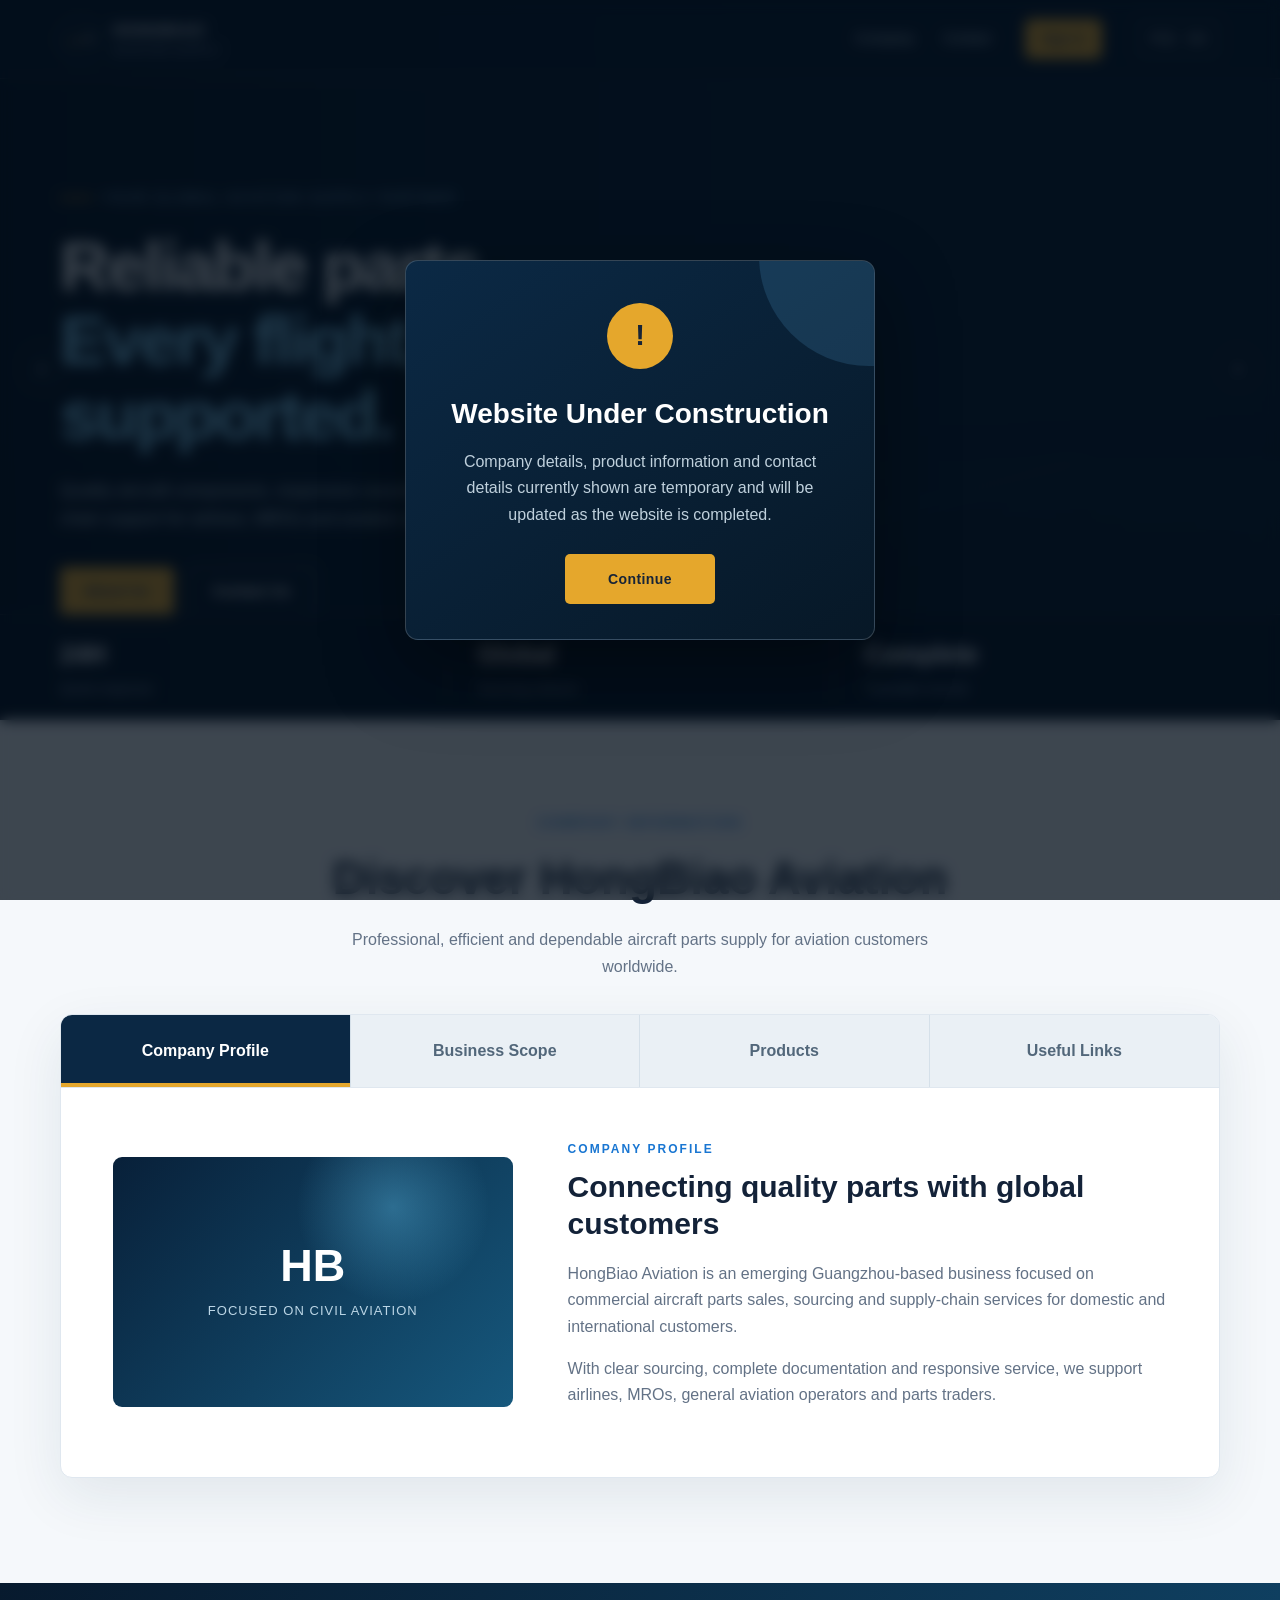
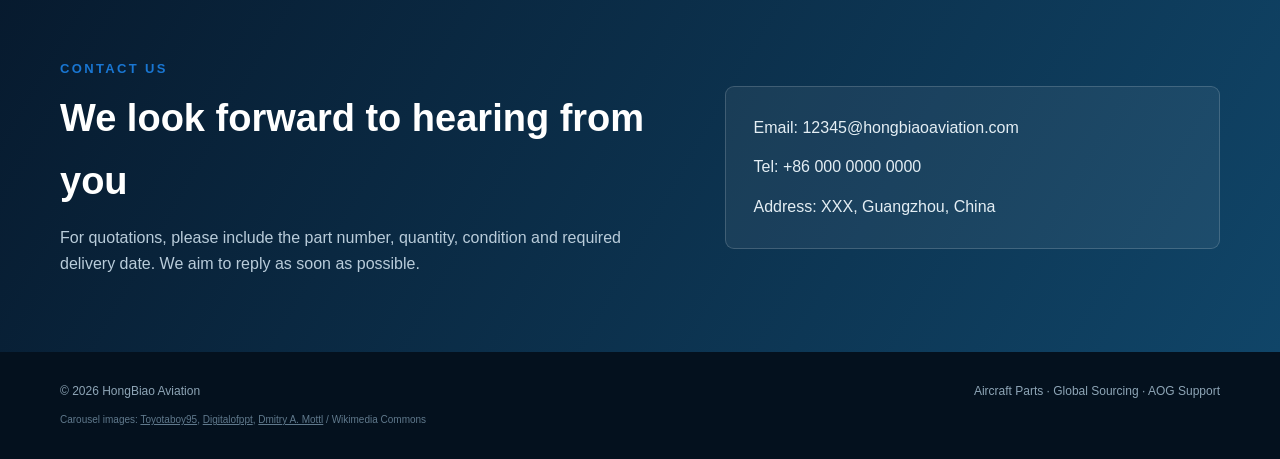
==== commit 25eca0b5: "Use universal secure portal address" ====
--- a/en.html
+++ b/en.html
@@ -21,7 +21,7 @@
       <div class="kicker">STAFF PORTAL</div>
       <h2 id="portal-title">Trade Portal Login</h2>
       <p>This secure area is for company staff. Successful login opens the operations workspace.</p>
-      <form class="portal-form" method="post" action="https://portal.hongbiaoaviation.com/login">
+      <form class="portal-form" method="post" action="https://3-89-76-215.sslip.io/login">
         <label><span>Username</span><input name="username" autocomplete="username" required></label>
         <label><span>Password</span><input type="password" name="password" autocomplete="current-password" required></label>
         <button class="btn btn-primary" type="submit">Secure Sign In</button>
--- a/styles.css
+++ b/styles.css
@@ -67,6 +67,80 @@
   font-size: 13px;
 }
 .language:hover { background: rgba(255,255,255,.1); }
+.portal-login {
+  padding: 8px 16px;
+  border: 1px solid var(--gold);
+  border-radius: 6px;
+  color: #172437;
+  background: var(--gold);
+  font: inherit;
+  font-size: 13px;
+  font-weight: 800;
+  cursor: pointer;
+}
+.portal-login:hover { background: #f0b642; }
+
+.portal-modal {
+  position: fixed;
+  z-index: 100;
+  inset: 0;
+  display: grid;
+  place-items: center;
+  padding: 22px;
+  background: rgba(2, 13, 25, .76);
+  backdrop-filter: blur(9px);
+}
+.portal-modal[hidden] { display: none; }
+.portal-dialog {
+  position: relative;
+  width: min(440px, 100%);
+  padding: 38px;
+  border: 1px solid rgba(255,255,255,.12);
+  border-radius: 14px;
+  background: #fff;
+  box-shadow: 0 30px 90px rgba(0,0,0,.36);
+}
+.portal-dialog h2 { margin: 8px 0 10px; font-size: 29px; line-height: 1.25; }
+.portal-dialog p { margin: 0 0 23px; color: var(--muted); font-size: 14px; }
+.portal-dialog small { display: block; margin-top: 17px; color: #7a8797; }
+.portal-badge {
+  display: grid;
+  place-items: center;
+  width: 48px;
+  height: 48px;
+  margin-bottom: 18px;
+  border-radius: 50%;
+  color: #fff;
+  background: var(--navy-2);
+  font-weight: 900;
+  letter-spacing: .08em;
+}
+.portal-close {
+  position: absolute;
+  top: 15px;
+  right: 17px;
+  width: 34px;
+  height: 34px;
+  border: 0;
+  border-radius: 50%;
+  color: #526174;
+  background: #eef3f7;
+  font-size: 22px;
+  cursor: pointer;
+}
+.portal-form { display: grid; gap: 15px; }
+.portal-form label { display: grid; gap: 6px; color: #34465a; font-size: 13px; font-weight: 700; }
+.portal-form input {
+  width: 100%;
+  height: 48px;
+  padding: 0 14px;
+  border: 1px solid #ccd7e1;
+  border-radius: 6px;
+  outline: none;
+  font: inherit;
+}
+.portal-form input:focus { border-color: var(--blue); box-shadow: 0 0 0 3px rgba(25,118,210,.12); }
+.portal-form .btn { width: 100%; border: 0; cursor: pointer; }
 
 .hero {
   position: relative;
